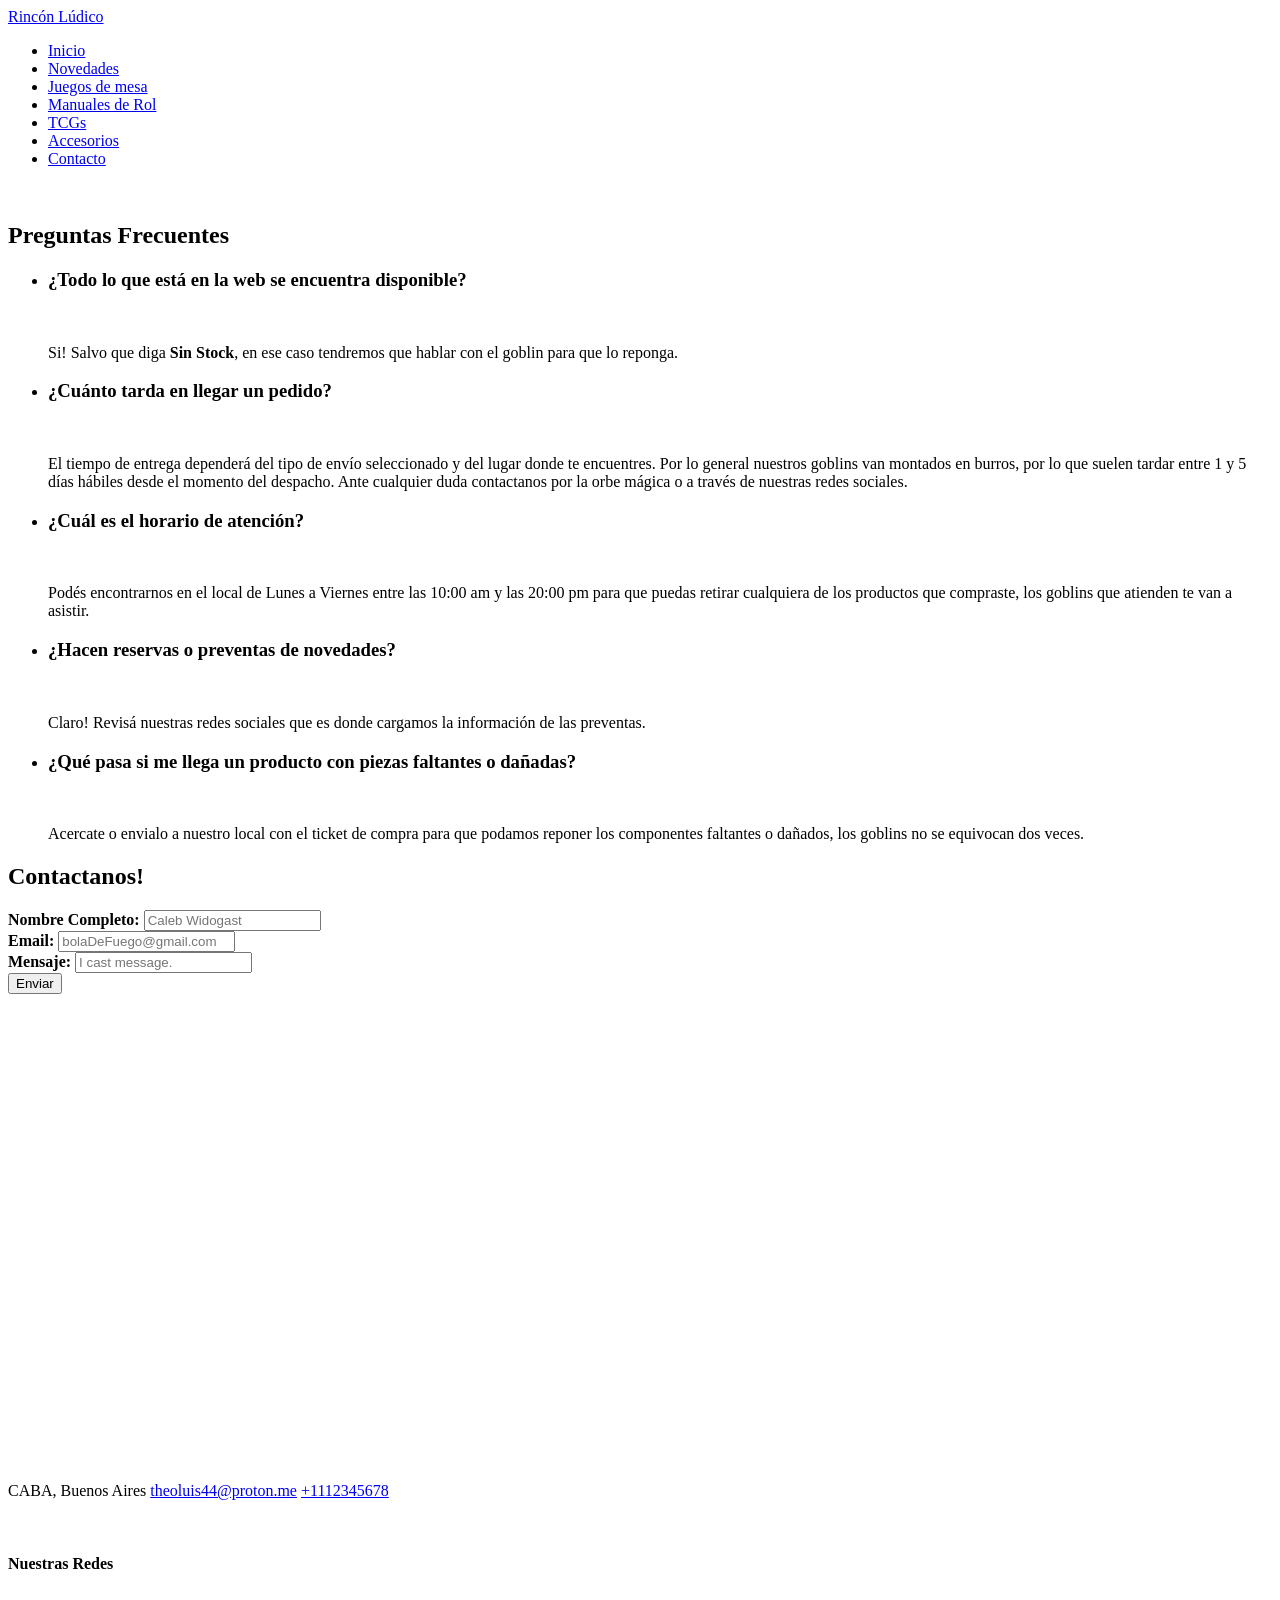
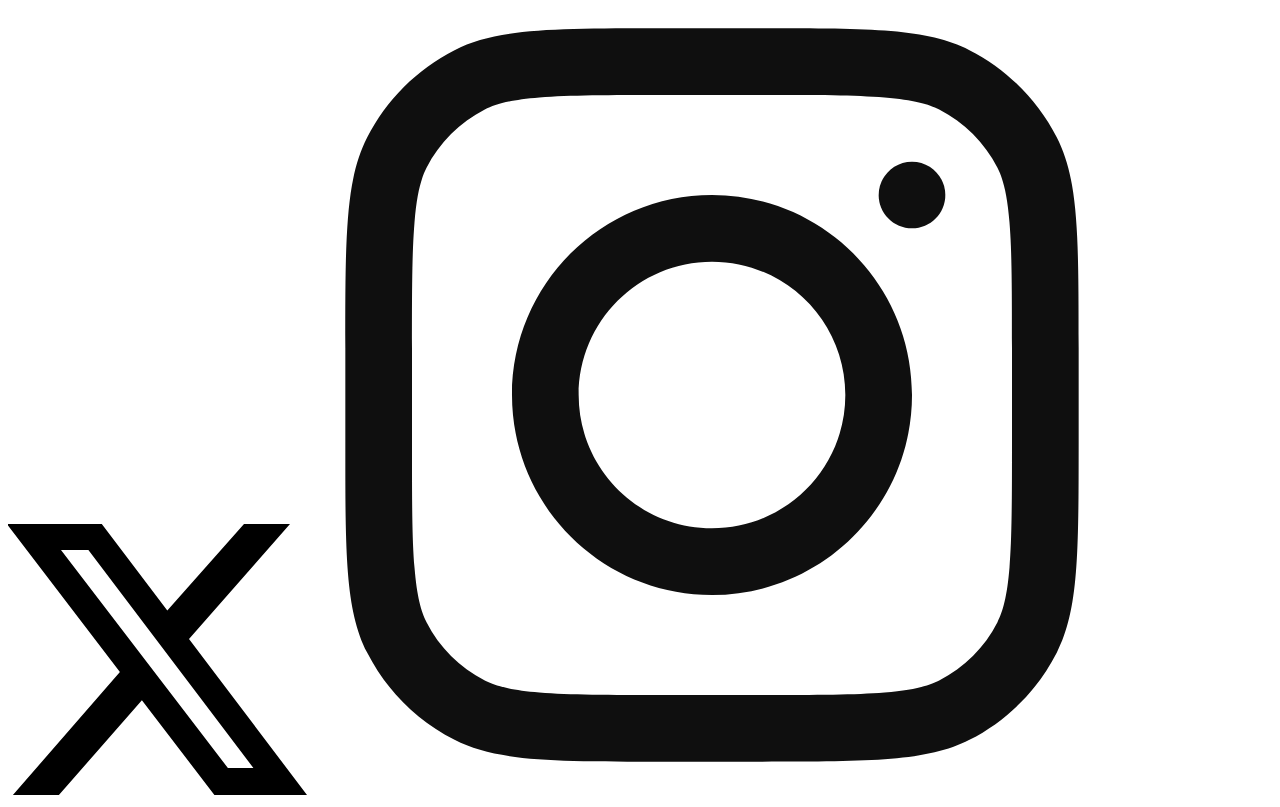
==== contacto.html @ 2ca90719 "Added FAQ section in contacto.html, erased all comments from files, changed the idea of having a log" ====
<!DOCTYPE html>
<html lang="en">
    <head>
        <meta charset="UTF-8">
        <meta name="viewport" content="width=device-width, initial-scale=1.0">
        <link rel="stylesheet" href="css/contacto.css">

        <title>Contactanos!</title>
    </head>

    <body>
        
        <header> 
            <div class="homeButton">
                <a href="index.html" target="_self">Rincón Lúdico</a> 
            </div>
            <nav>
                <ul>
                    <li>
                        <a href="index.html" target="_self">Inicio</a> 
                    </li>
                    <li>
                        <a href="index.html#sectionNovedades" target="_self">Novedades</a>
                    </li>
                    <li>
                        <a href="index.html#sectionJuegos" target="_self">Juegos de mesa</a>
                    </li>
                    <li>
                        <a href="index.html#sectionRol" target="_self">Manuales de Rol</a> 
                    </li>
                    <li>
                        <a href="index.html#sectionTCG" target="_self">TCGs</a>
                    </li>
                    <li>
                        <a href="index.html#sectionAccesorios" target="_self">Accesorios</a>
                    </li>
                    <li>
                        <a href="contacto.html" target="_blank">Contacto</a> 
                    </li>
                </ul>
            </nav>
        </header><br>

        <main>
            <section>
            <h2 class="h2Titulo">Preguntas Frecuentes</h2>
            <ul>
                <li><h3 class="faqTitulo"><b>¿Todo lo que está en la web se encuentra disponible?</b></h3><br>
                    <p>Si! Salvo que diga <b>Sin Stock</b>, en ese caso tendremos que hablar con el goblin para que lo reponga.</p></li>

                <li><h3 class="faqTitulo"><b>¿Cuánto tarda en llegar un pedido?</b></h3><br>
                    <p>El tiempo de entrega dependerá del tipo de envío seleccionado y del lugar donde te encuentres. Por lo general nuestros goblins van montados en burros, por lo que suelen tardar entre 1 y 5 días hábiles desde el momento del despacho. Ante cualquier duda contactanos por la orbe mágica o a través de nuestras redes sociales.<p></li>

                <li><h3 class="faqTitulo"><b>¿Cuál es el horario de atención?</b></h3><br>
                    <p>Podés encontrarnos en el local de Lunes a Viernes entre las 10:00 am y las 20:00 pm para que puedas retirar cualquiera de los productos que compraste, los goblins que atienden te van a asistir.</p></li>

                <li><h3 class="faqTitulo"><b>¿Hacen reservas o preventas de novedades?</b></h3><br>
                    <p>Claro! Revisá nuestras redes sociales que es donde cargamos la información de las preventas.</p></li>

                <li><h3 class="faqTitulo"><b>¿Qué pasa si me llega un producto con piezas faltantes o dañadas?</b></h3><br>
                    <p>Acercate o envialo a nuestro local con el ticket de compra para que podamos reponer los componentes faltantes o dañados, los goblins no se equivocan dos veces.</p></li>
            </ul>
            </section>

            <h2 class="h2Titulo">Contactanos!</h2>
            <section class="formularioContacto">
                <form action="https://formspree.io/f/xpqkjrrl" method="POST" enctype="multipart/form-data">
                    <label><b>Nombre Completo:</b></label>
                    <input type="text" name="nombre" id="nombre" placeholder="Caleb Widogast"><br>
                    
                    <label><b>Email:</b></label>
                    <input type="text" name="email" id="email" placeholder="bolaDeFuego@gmail.com"><br>
                    
                    <label><b>Mensaje:</b></label>
                    <input type="text" name="mensaje" id="mensaje" placeholder="I cast message."><br>

                    <input type="submit" value="Enviar">
                </form>
            </section>
            <div class="mapa">
                <iframe src="https://www.google.com/maps/embed?pb=!1m18!1m12!1m3!1d6443.605631112382!2d-58.38350567340124!3d-34.60466265024534!2m3!1f0!2f0!3f0!3m2!1i1024!2i768!4f13.1!3m3!1m2!1s0x4aa9f0a6da5edb%3A0x11bead4e234e558b!2sObelisco!5e0!3m2!1ses!2sar!4v1777589164064!5m2!1ses!2sar" width="600" height="450" style="border:0;" allowfullscreen="" loading="lazy" referrerpolicy="no-referrer-when-downgrade" class="mapa"></iframe>
            </div>
        </main><br>

        <footer>
            <div class="divContacto"> 
                <p>CABA, Buenos Aires 
                <a href="mailto:theoluis44@proton.me">theoluis44@proton.me</a>
                <a href="tel:+1112345678">+1112345678</a></p>
            </div><br>

            <div class="divRedes">  
                <h4>Nuestras Redes</h4>
                <a href="https://x.com/Skinox44"><img src="images/logos/xLogo.svg" alt="Logo de Twitter" class="iconoRRSS"></a>
                <a href="https://www.instagram.com/skinox44/"><img src="images/logos/instagramLogo.svg" alt="Logo de Instagram" class="iconoRRSS"></a>
            </div>
        </footer>
    </body>
</html>
---- css/contacto.css ----
/**{

}*/
.iconoIg{
    width: 20px;
    size: 20px;
}
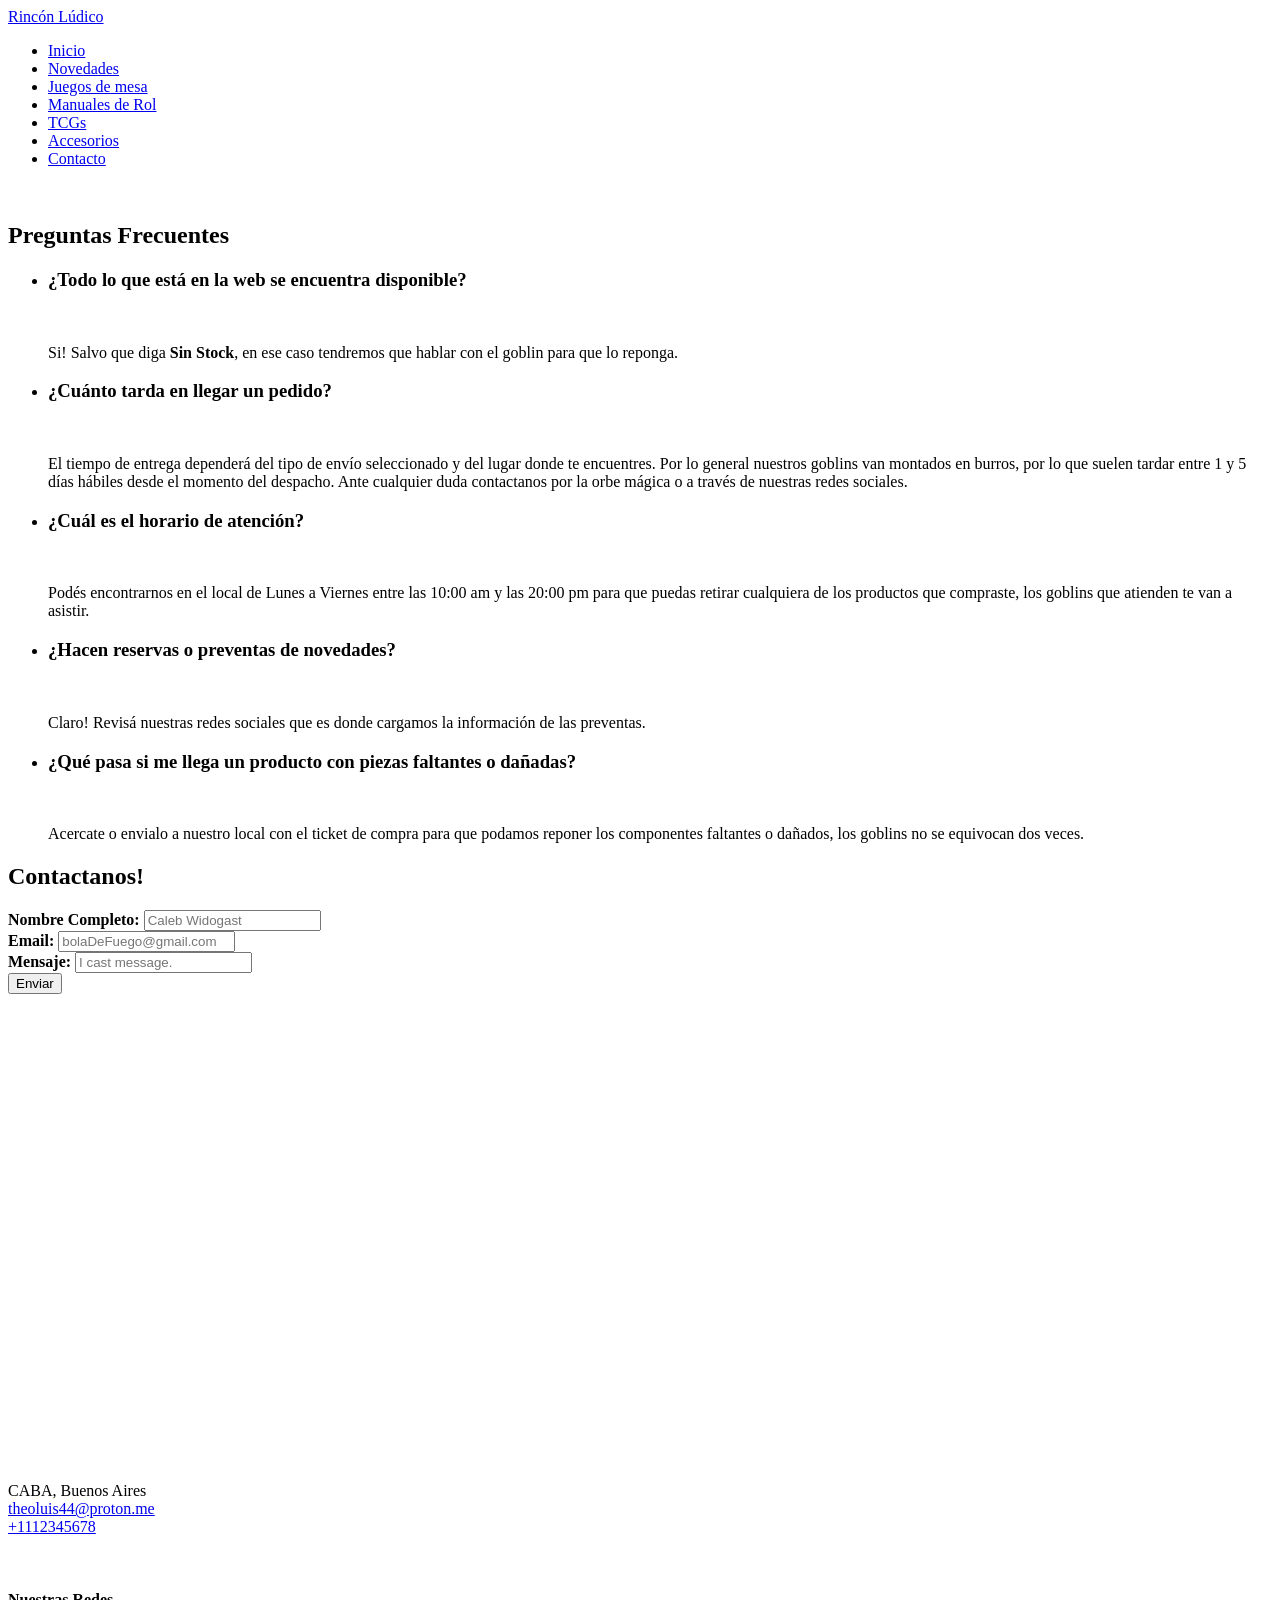
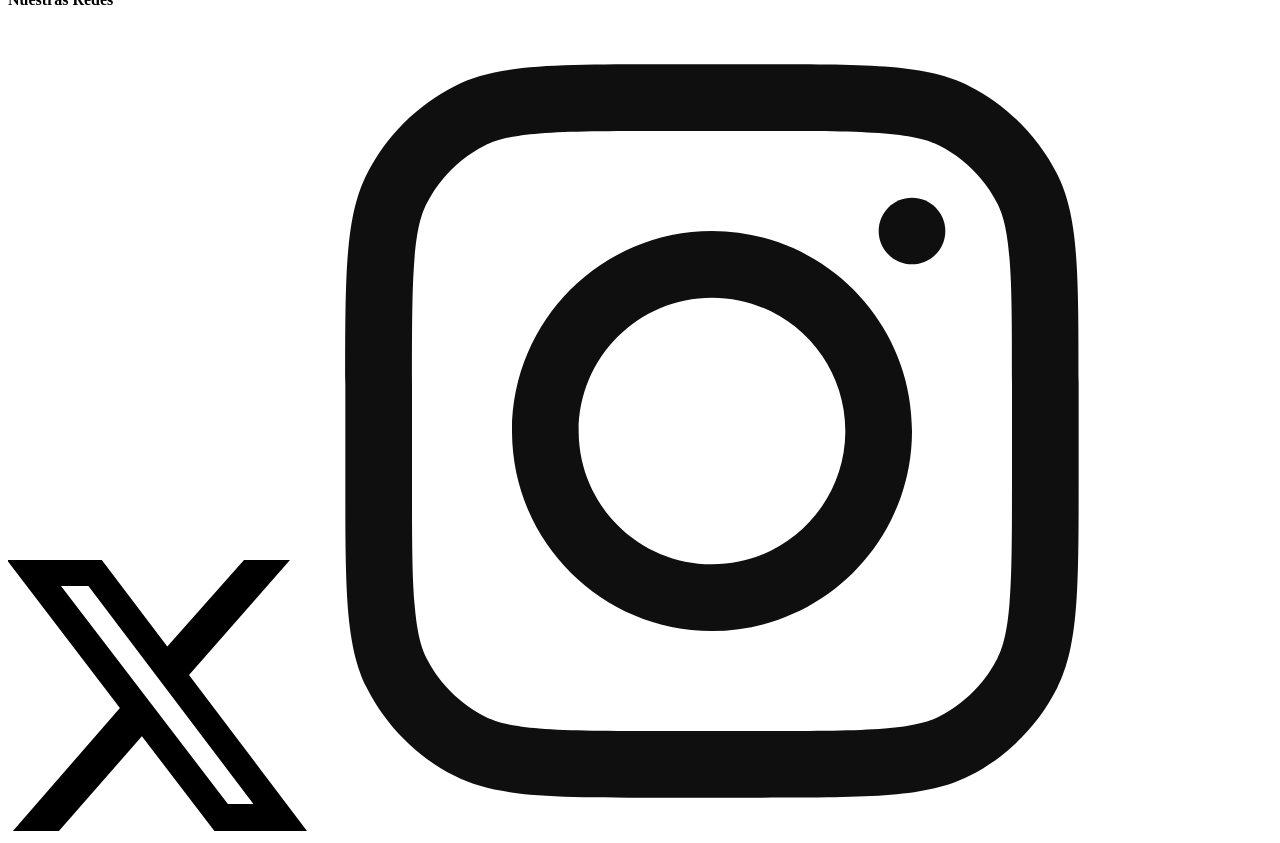
==== commit 0585ce79: "Added links to all products in index" ====
--- a/contacto.html
+++ b/contacto.html
@@ -12,7 +12,7 @@
         
         <header> 
             <div class="homeButton">
-                <a href="index.html" target="_self">Rincón Lúdico</a> 
+                <a href="index.html" target="_self" class="homeButton">Rincón Lúdico</a> 
             </div>
             <nav>
                 <ul>
@@ -62,8 +62,8 @@
             </ul>
             </section>
 
-            <h2 class="h2Titulo">Contactanos!</h2>
             <section class="formularioContacto">
+                <h2 class="h2Titulo">Contactanos!</h2>
                 <form action="https://formspree.io/f/xpqkjrrl" method="POST" enctype="multipart/form-data">
                     <label><b>Nombre Completo:</b></label>
                     <input type="text" name="nombre" id="nombre" placeholder="Caleb Widogast"><br>
@@ -77,15 +77,17 @@
                     <input type="submit" value="Enviar">
                 </form>
             </section>
-            <div class="mapa">
+
+            <div class="divMapa">
                 <iframe src="https://www.google.com/maps/embed?pb=!1m18!1m12!1m3!1d6443.605631112382!2d-58.38350567340124!3d-34.60466265024534!2m3!1f0!2f0!3f0!3m2!1i1024!2i768!4f13.1!3m3!1m2!1s0x4aa9f0a6da5edb%3A0x11bead4e234e558b!2sObelisco!5e0!3m2!1ses!2sar!4v1777589164064!5m2!1ses!2sar" width="600" height="450" style="border:0;" allowfullscreen="" loading="lazy" referrerpolicy="no-referrer-when-downgrade" class="mapa"></iframe>
             </div>
+
         </main><br>
 
         <footer>
             <div class="divContacto"> 
-                <p>CABA, Buenos Aires 
-                <a href="mailto:theoluis44@proton.me">theoluis44@proton.me</a>
+                <p>CABA, Buenos Aires <br>
+                <a href="mailto:theoluis44@proton.me">theoluis44@proton.me</a> <br>
                 <a href="tel:+1112345678">+1112345678</a></p>
             </div><br>
 
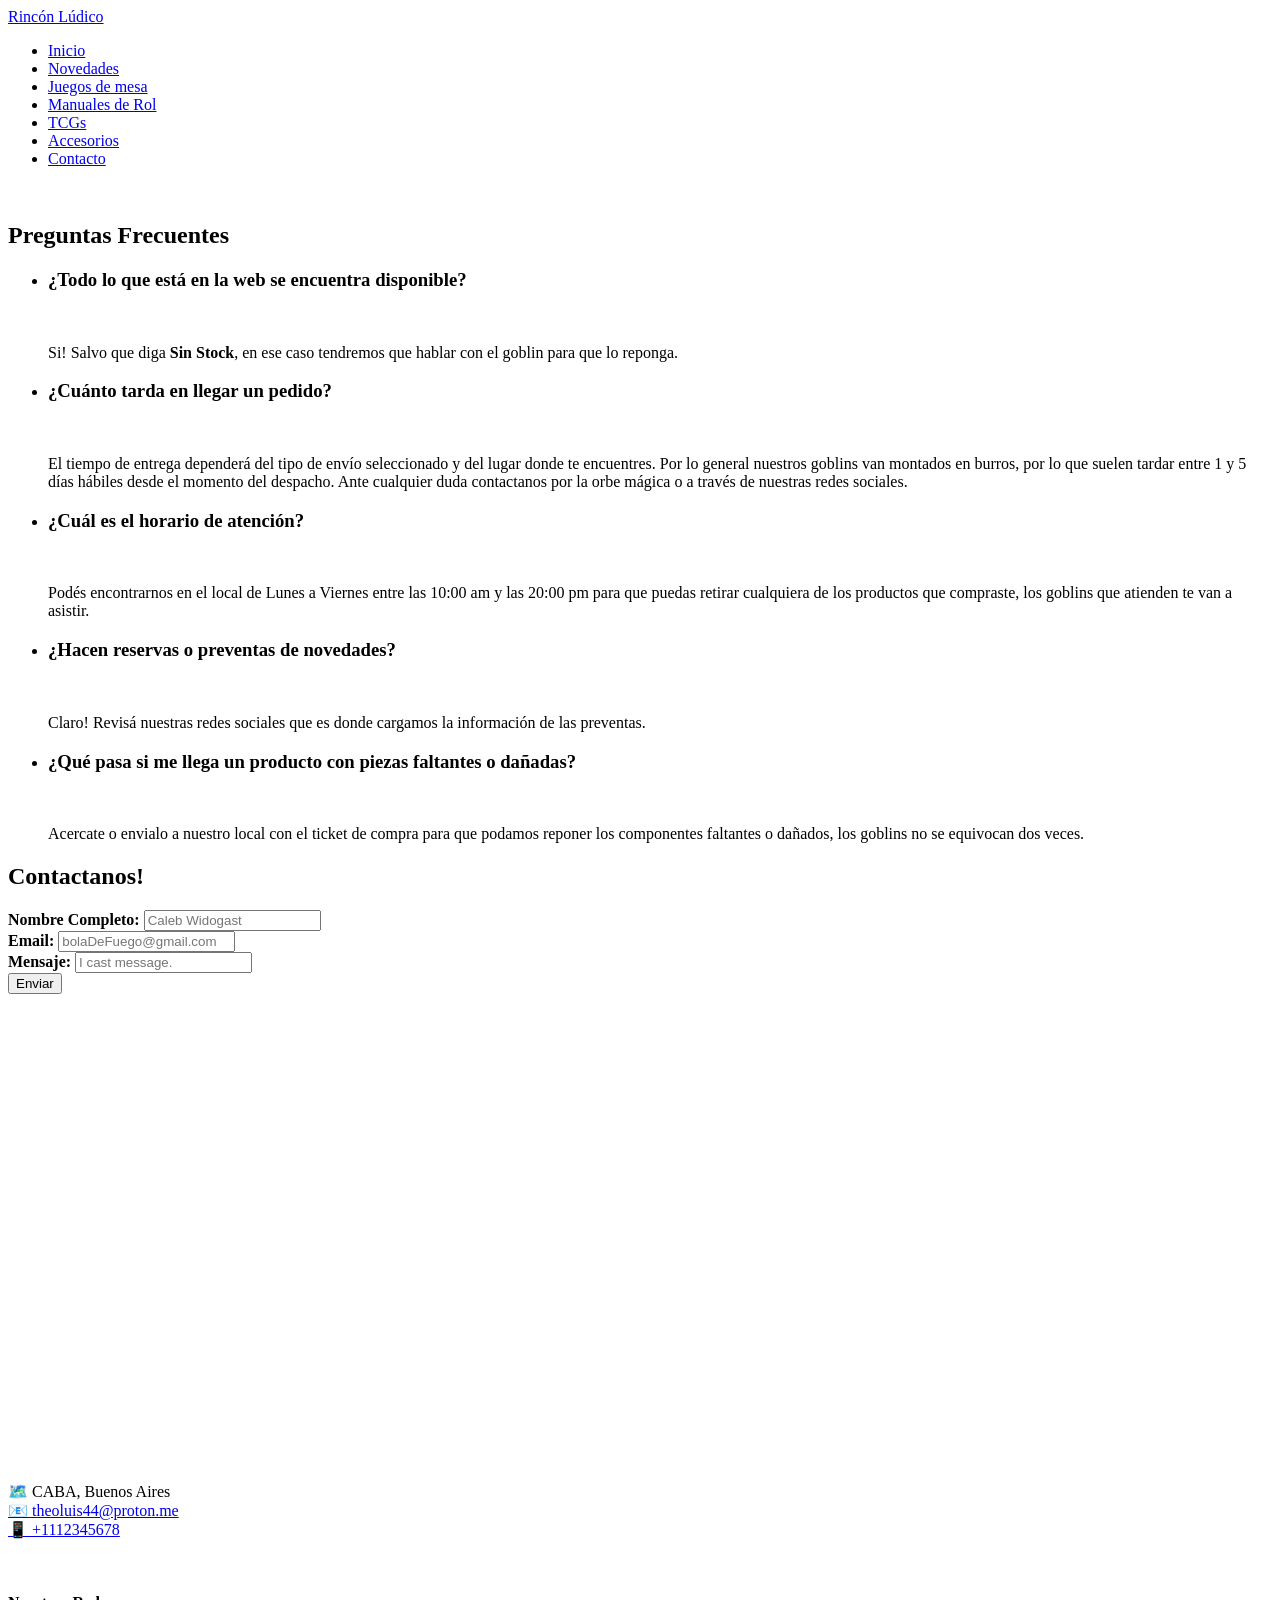
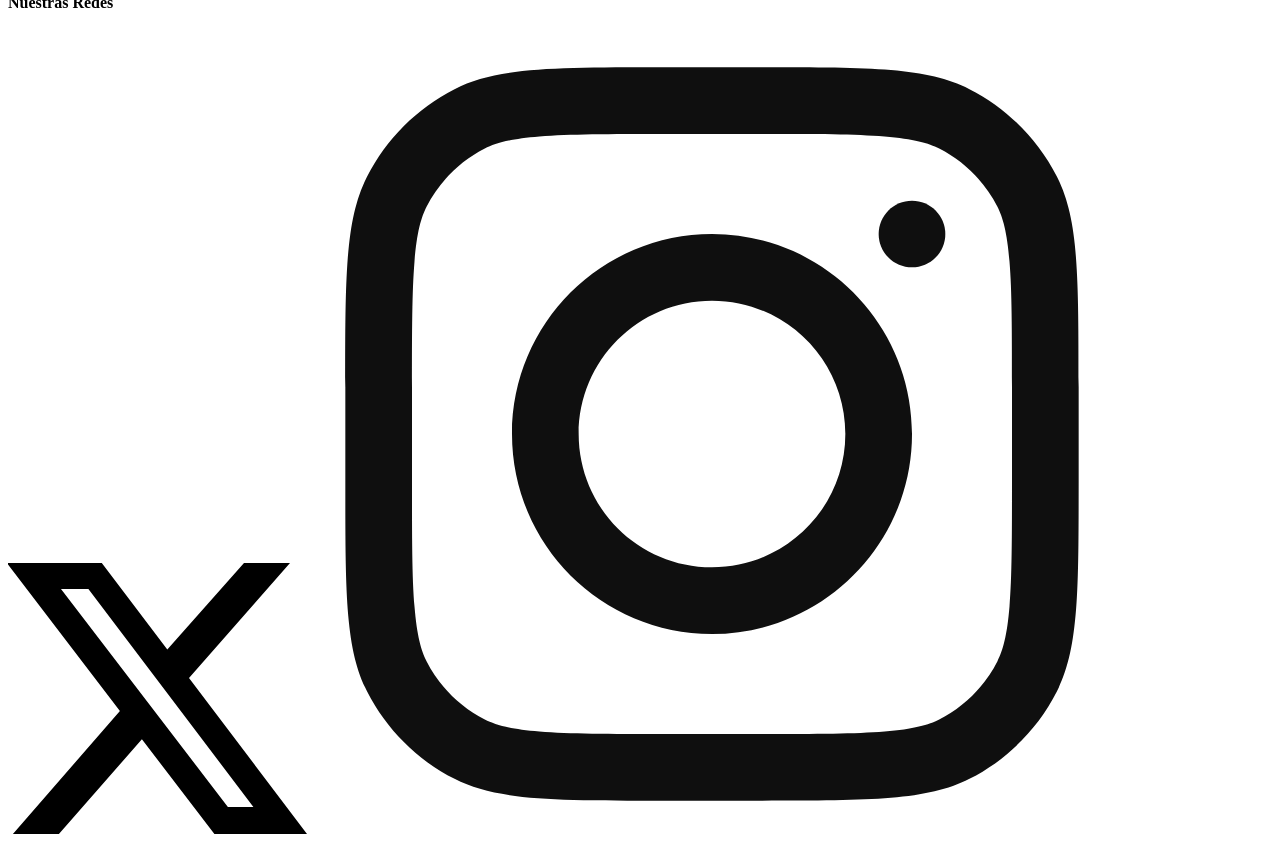
==== commit 0a7b2f33: "added a few emojis to the footer in both html files" ====
--- a/contacto.html
+++ b/contacto.html
@@ -86,9 +86,9 @@
 
         <footer>
             <div class="divContacto"> 
-                <p>CABA, Buenos Aires <br>
-                <a href="mailto:theoluis44@proton.me">theoluis44@proton.me</a> <br>
-                <a href="tel:+1112345678">+1112345678</a></p>
+                <p>🗺️ CABA, Buenos Aires <br>
+                <a href="mailto:theoluis44@proton.me">📧 theoluis44@proton.me</a> <br>
+                <a href="tel:+1112345678">📱 +1112345678</a></p>
             </div><br>
 
             <div class="divRedes">  
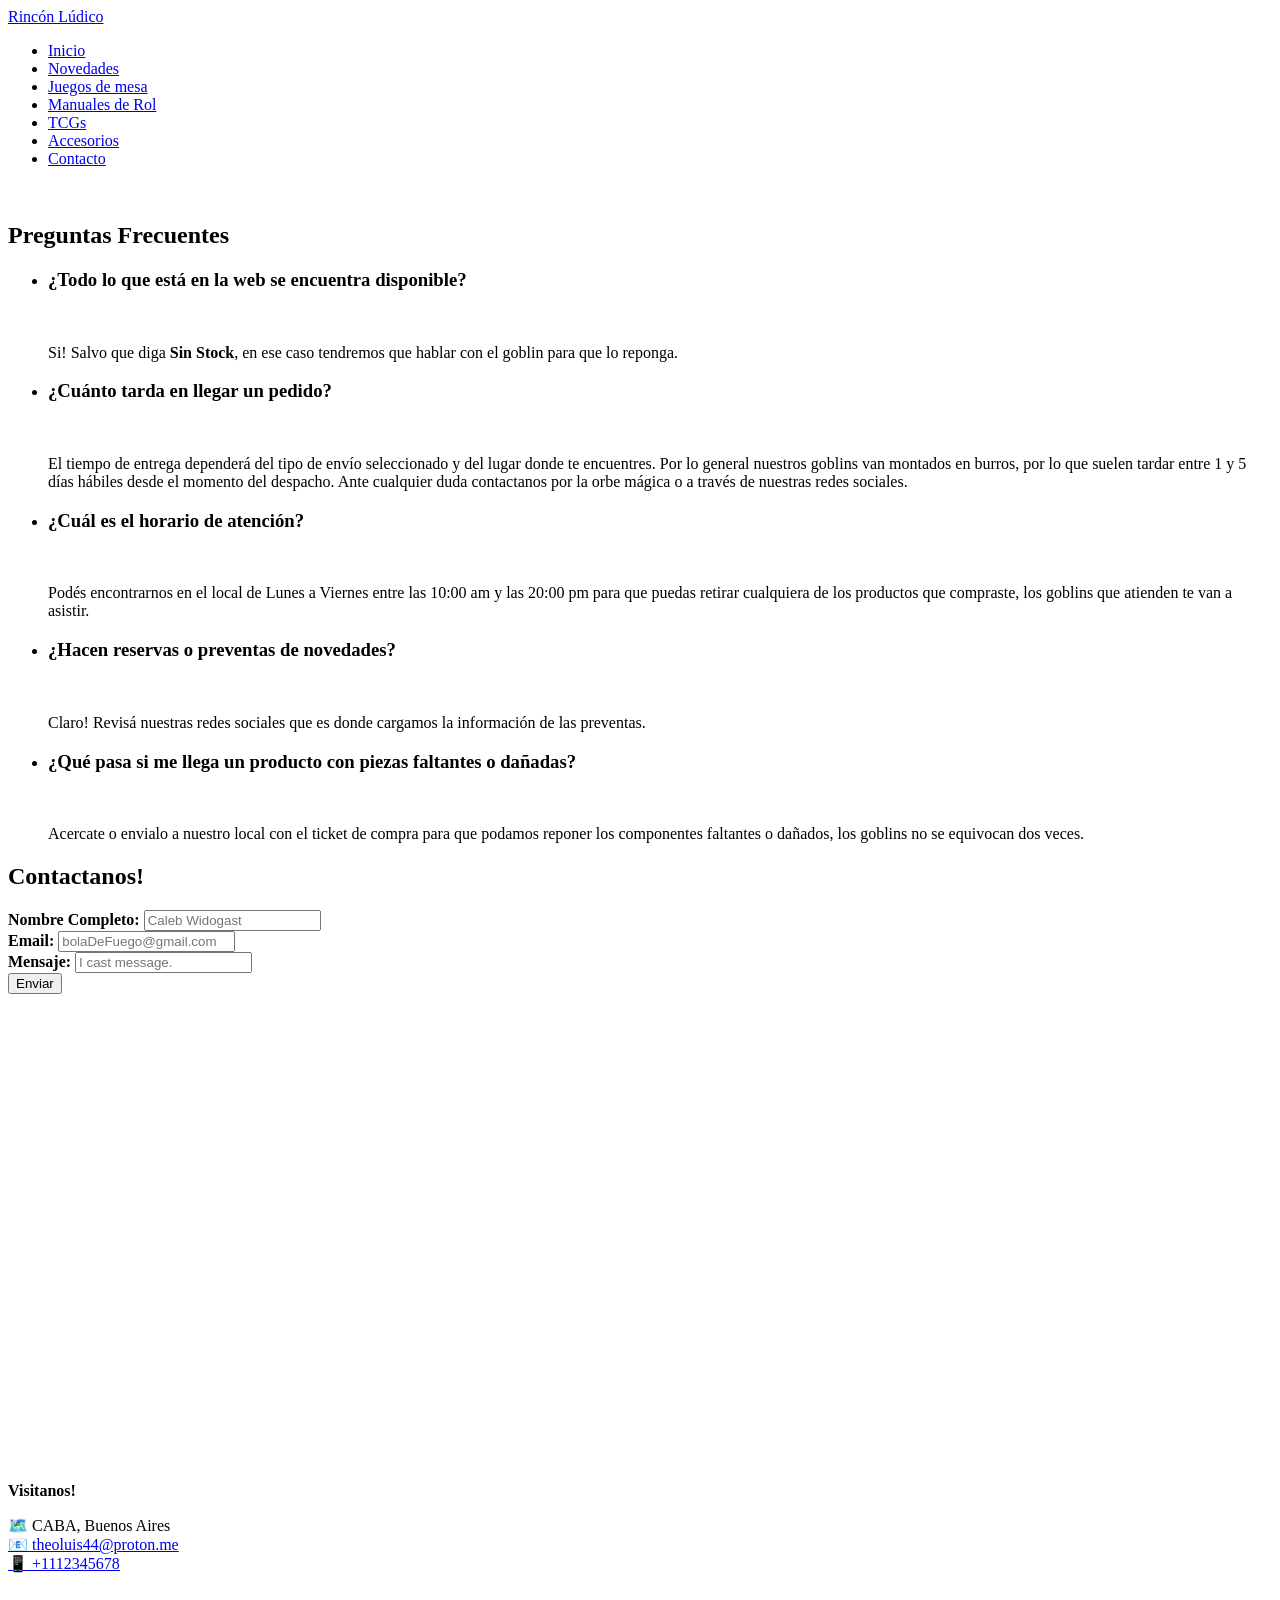
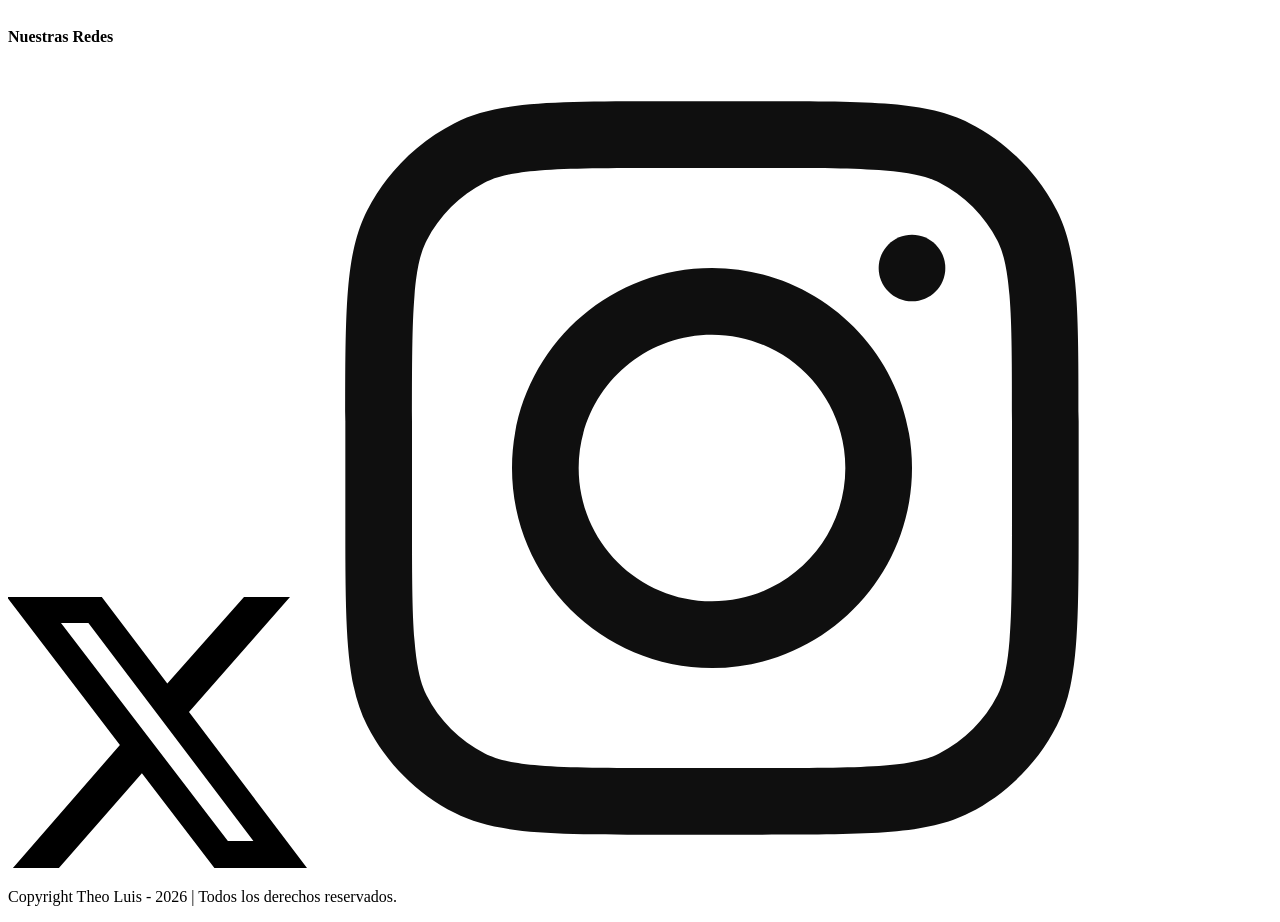
==== commit 9c7b5319: "añadí un par de productos, en accesorios y rol, así como un lugar para los precios de los juegos" ====
--- a/contacto.html
+++ b/contacto.html
@@ -11,7 +11,7 @@
     <body>
         
         <header> 
-            <div class="homeButton">
+            <div>
                 <a href="index.html" target="_self" class="homeButton">Rincón Lúdico</a> 
             </div>
             <nav>
@@ -66,13 +66,13 @@
                 <h2 class="h2Titulo">Contactanos!</h2>
                 <form action="https://formspree.io/f/xpqkjrrl" method="POST" enctype="multipart/form-data">
                     <label><b>Nombre Completo:</b></label>
-                    <input type="text" name="nombre" id="nombre" placeholder="Caleb Widogast"><br>
+                    <input type="text" name="nombre" id="nombre" placeholder="Caleb Widogast" required><br>
                     
                     <label><b>Email:</b></label>
-                    <input type="text" name="email" id="email" placeholder="bolaDeFuego@gmail.com"><br>
+                    <input type="text" name="email" id="email" placeholder="bolaDeFuego@gmail.com" required><br>
                     
                     <label><b>Mensaje:</b></label>
-                    <input type="text" name="mensaje" id="mensaje" placeholder="I cast message."><br>
+                    <input type="text" name="mensaje" id="mensaje" placeholder="I cast message." maxlength="400" required><br>
 
                     <input type="submit" value="Enviar">
                 </form>
@@ -86,6 +86,7 @@
 
         <footer>
             <div class="divContacto"> 
+                <p><b>Visitanos!</b></p>
                 <p>🗺️ CABA, Buenos Aires <br>
                 <a href="mailto:theoluis44@proton.me">📧 theoluis44@proton.me</a> <br>
                 <a href="tel:+1112345678">📱 +1112345678</a></p>
@@ -96,6 +97,8 @@
                 <a href="https://x.com/Skinox44"><img src="images/logos/xLogo.svg" alt="Logo de Twitter" class="iconoRRSS"></a>
                 <a href="https://www.instagram.com/skinox44/"><img src="images/logos/instagramLogo.svg" alt="Logo de Instagram" class="iconoRRSS"></a>
             </div>
+
+            <div class="divDerechos"><p>Copyright Theo Luis - 2026 | Todos los derechos reservados.</p></div>
         </footer>
     </body>
 </html>
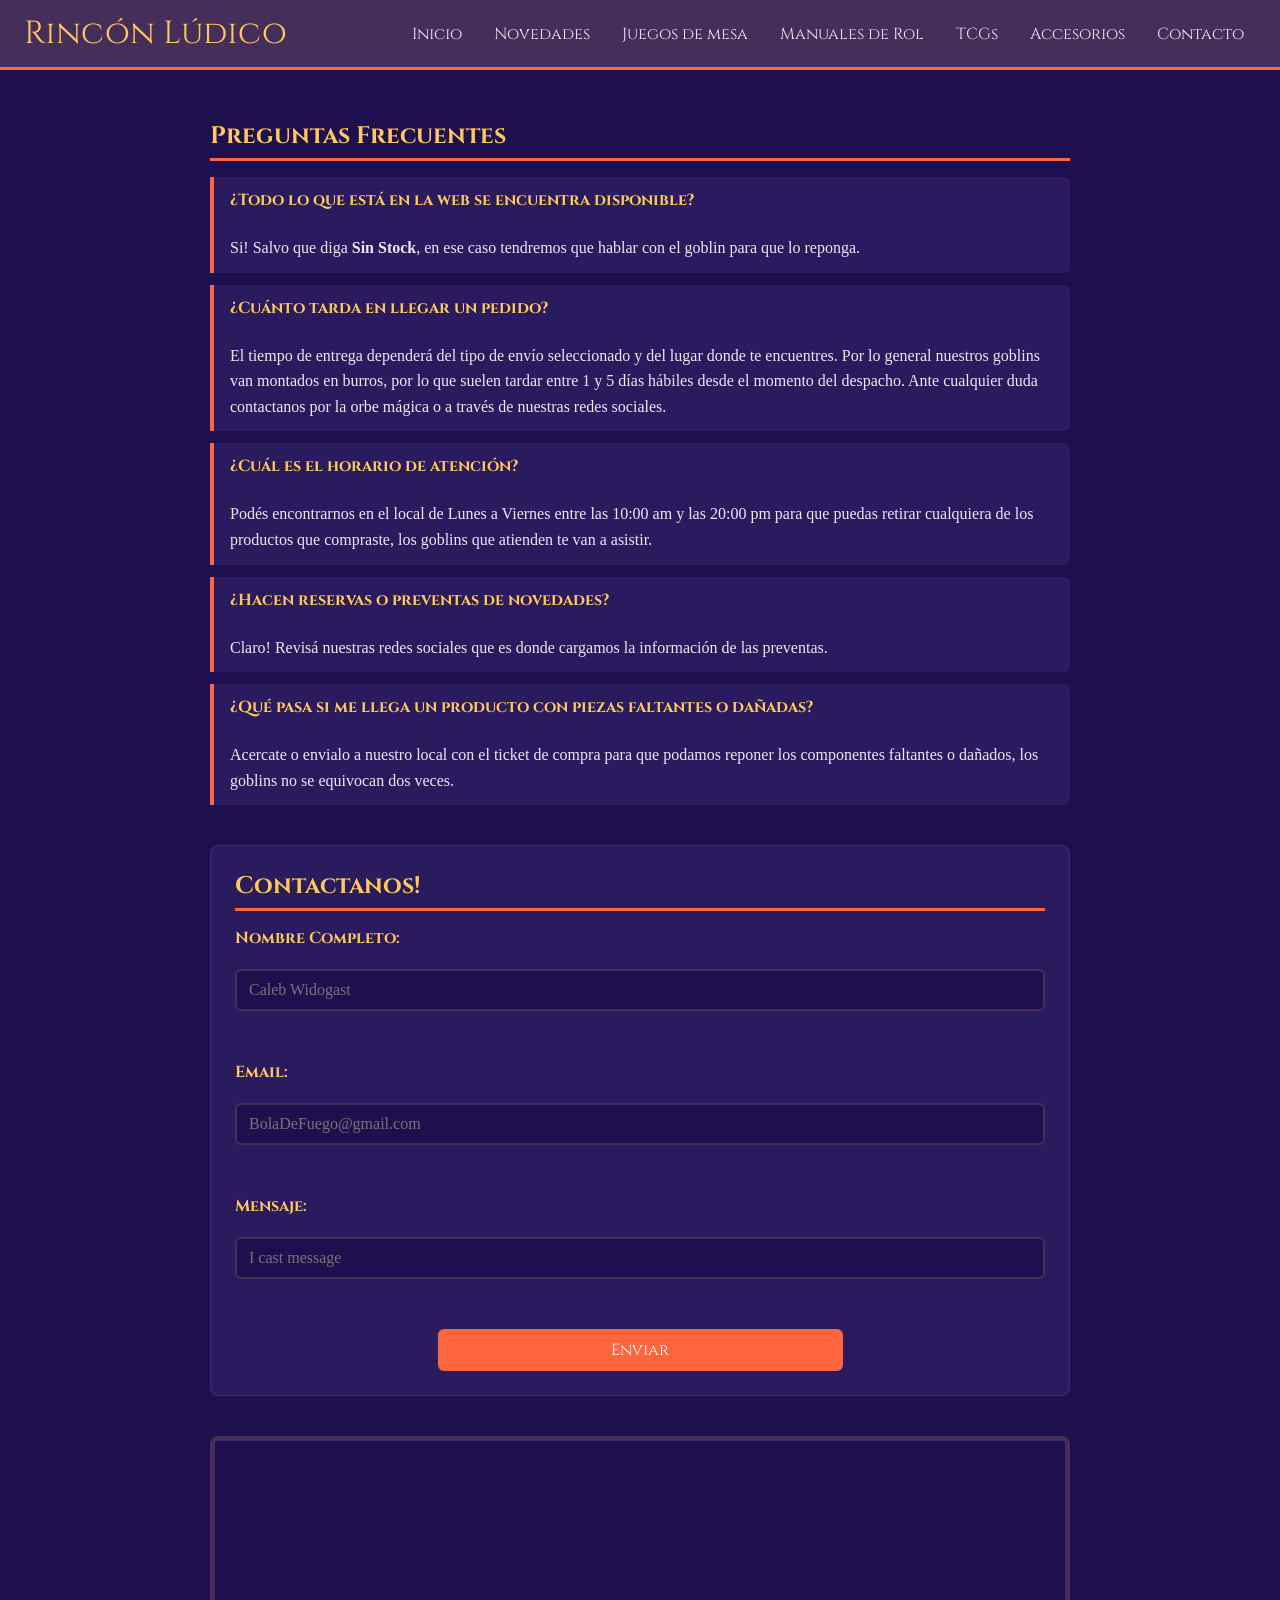
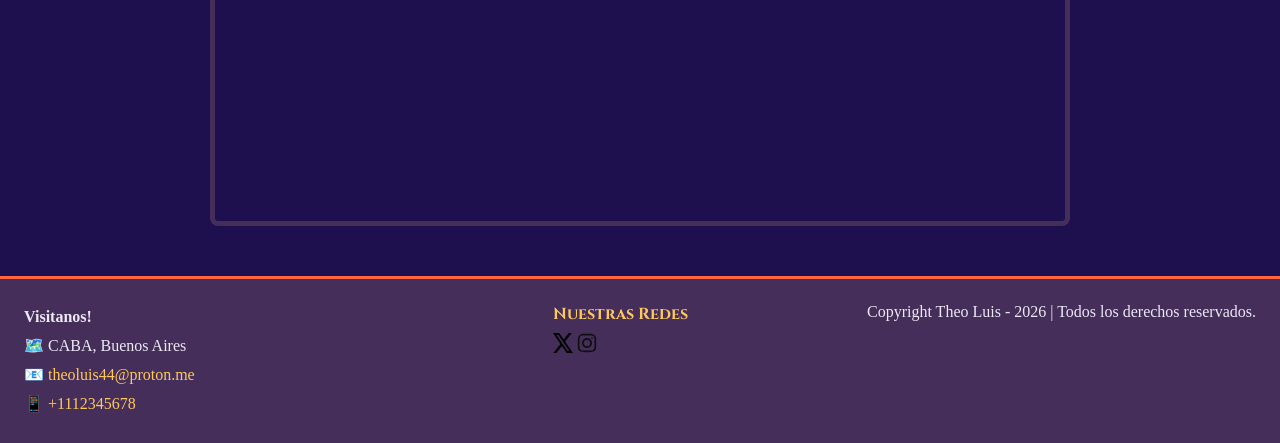
==== commit 0837c925: "añado todos los estilos, junto con cambios menores en los html" ====
--- a/contacto.html
+++ b/contacto.html
@@ -6,36 +6,37 @@
         <link rel="stylesheet" href="css/contacto.css">
 
         <title>Contactanos!</title>
+        <link rel="icon" type="image/x-icon" href="images/logos/d20.png">
     </head>
 
     <body>
         
         <header> 
             <div>
-                <a href="index.html" target="_self" class="homeButton">Rincón Lúdico</a> 
+                <a href="index.html" target="_self" class="homeBoton">Rincón Lúdico</a> 
             </div>
-            <nav>
+            <nav >
                 <ul>
                     <li>
-                        <a href="index.html" target="_self">Inicio</a> 
+                        <a href="index.html" target="_self" class="botonNav">Inicio</a> 
                     </li>
                     <li>
-                        <a href="index.html#sectionNovedades" target="_self">Novedades</a>
+                        <a href="index.html#sectionNovedades" target="_self" class="botonNav">Novedades</a>
                     </li>
                     <li>
-                        <a href="index.html#sectionJuegos" target="_self">Juegos de mesa</a>
+                        <a href="index.html#sectionJuegos" target="_self" class="botonNav">Juegos de mesa</a>
                     </li>
                     <li>
-                        <a href="index.html#sectionRol" target="_self">Manuales de Rol</a> 
+                        <a href="index.html#sectionRol" target="_self" class="botonNav">Manuales de Rol</a> 
                     </li>
                     <li>
-                        <a href="index.html#sectionTCG" target="_self">TCGs</a>
+                        <a href="index.html#sectionTCG" target="_self" class="botonNav">TCGs</a>
                     </li>
                     <li>
-                        <a href="index.html#sectionAccesorios" target="_self">Accesorios</a>
+                        <a href="index.html#sectionAccesorios" target="_self" class="botonNav">Accesorios</a>
                     </li>
                     <li>
-                        <a href="contacto.html" target="_blank">Contacto</a> 
+                        <a href="contacto.html" target="_blank" class="botonNav">Contacto</a> 
                     </li>
                 </ul>
             </nav>
@@ -44,37 +45,37 @@
         <main>
             <section>
             <h2 class="h2Titulo">Preguntas Frecuentes</h2>
-            <ul>
-                <li><h3 class="faqTitulo"><b>¿Todo lo que está en la web se encuentra disponible?</b></h3><br>
-                    <p>Si! Salvo que diga <b>Sin Stock</b>, en ese caso tendremos que hablar con el goblin para que lo reponga.</p></li>
+            <ul class="faq">
+                <li class="liFaq"><h3 class="faqTitulo"><b>¿Todo lo que está en la web se encuentra disponible?</b></h3><br>
+                    <p class="faqRespuesta">Si! Salvo que diga <b>Sin Stock</b>, en ese caso tendremos que hablar con el goblin para que lo reponga.</p></li>
 
-                <li><h3 class="faqTitulo"><b>¿Cuánto tarda en llegar un pedido?</b></h3><br>
-                    <p>El tiempo de entrega dependerá del tipo de envío seleccionado y del lugar donde te encuentres. Por lo general nuestros goblins van montados en burros, por lo que suelen tardar entre 1 y 5 días hábiles desde el momento del despacho. Ante cualquier duda contactanos por la orbe mágica o a través de nuestras redes sociales.<p></li>
+                <li class="liFaq"><h3 class="faqTitulo"><b>¿Cuánto tarda en llegar un pedido?</b></h3><br>
+                    <p class="faqRespuesta">El tiempo de entrega dependerá del tipo de envío seleccionado y del lugar donde te encuentres. Por lo general nuestros goblins van montados en burros, por lo que suelen tardar entre 1 y 5 días hábiles desde el momento del despacho. Ante cualquier duda contactanos por la orbe mágica o a través de nuestras redes sociales.<p></li>
 
-                <li><h3 class="faqTitulo"><b>¿Cuál es el horario de atención?</b></h3><br>
-                    <p>Podés encontrarnos en el local de Lunes a Viernes entre las 10:00 am y las 20:00 pm para que puedas retirar cualquiera de los productos que compraste, los goblins que atienden te van a asistir.</p></li>
+                <li class="liFaq"><h3 class="faqTitulo"><b>¿Cuál es el horario de atención?</b></h3><br>
+                    <p class="faqRespuesta">Podés encontrarnos en el local de Lunes a Viernes entre las 10:00 am y las 20:00 pm para que puedas retirar cualquiera de los productos que compraste, los goblins que atienden te van a asistir.</p></li>
 
-                <li><h3 class="faqTitulo"><b>¿Hacen reservas o preventas de novedades?</b></h3><br>
-                    <p>Claro! Revisá nuestras redes sociales que es donde cargamos la información de las preventas.</p></li>
+                <li class="liFaq"><h3 class="faqTitulo"><b>¿Hacen reservas o preventas de novedades?</b></h3><br>
+                    <p class="faqRespuesta">Claro! Revisá nuestras redes sociales que es donde cargamos la información de las preventas.</p></li>
 
-                <li><h3 class="faqTitulo"><b>¿Qué pasa si me llega un producto con piezas faltantes o dañadas?</b></h3><br>
-                    <p>Acercate o envialo a nuestro local con el ticket de compra para que podamos reponer los componentes faltantes o dañados, los goblins no se equivocan dos veces.</p></li>
+                <li class="liFaq"><h3 class="faqTitulo"><b>¿Qué pasa si me llega un producto con piezas faltantes o dañadas?</b></h3><br>
+                    <p class="faqRespuesta">Acercate o envialo a nuestro local con el ticket de compra para que podamos reponer los componentes faltantes o dañados, los goblins no se equivocan dos veces.</p></li>
             </ul>
             </section>
 
             <section class="formularioContacto">
                 <h2 class="h2Titulo">Contactanos!</h2>
-                <form action="https://formspree.io/f/xpqkjrrl" method="POST" enctype="multipart/form-data">
+                <form action="https://formspree.io/f/xpqkjrrl" method="POST" enctype="multipart/form-data" class="">
                     <label><b>Nombre Completo:</b></label>
-                    <input type="text" name="nombre" id="nombre" placeholder="Caleb Widogast" required><br>
+                    <input type="text" name="nombre" id="nombre" placeholder="Caleb Widogast" required class=""><br>
                     
                     <label><b>Email:</b></label>
-                    <input type="text" name="email" id="email" placeholder="bolaDeFuego@gmail.com" required><br>
+                    <input type="email" name="email" id="email" placeholder="BolaDeFuego@gmail.com" required class=""><br>
                     
                     <label><b>Mensaje:</b></label>
-                    <input type="text" name="mensaje" id="mensaje" placeholder="I cast message." maxlength="400" required><br>
+                    <input type="textarea" name="mensaje" id="mensaje" placeholder="I cast message" maxlength="400" required><br>
 
-                    <input type="submit" value="Enviar">
+                    <input type="submit" value="Enviar" class="botonEnviar">
                 </form>
             </section>
 
--- a/css/contacto.css
+++ b/css/contacto.css
@@ -1,7 +1,216 @@
-/**{
-
-}*/
-.iconoIg{
+@import url('https://fonts.googleapis.com/css2?family=Cinzel:wght@700&family=IM+Fell+English:ital@0;1&display=swap');
+
+*{
+    padding: 0px;
+    margin: 0px;
+}
+
+body{
+    background-color: #1E104E;
+    color: #EDE8F5;
+    font-family: 'IM Fell English', Georgia, serif;
+}
+
+/* ---- HEADER ---- */
+
+header{
+    background-color: #452E5A;
+    display: flex;
+    align-items: center;
+    justify-content: space-between;
+    padding: 12px 24px;
+    border-bottom: 3px solid #FF653F;
+    position: sticky;
+    top: 0;
+    z-index:0;
+}
+
+.homeBoton{
+    font-family: 'Cinzel', serif;
+    font-size: 2rem;
+    color: #FFC85C;
+    text-decoration: none;
+}
+
+.homeBoton:hover{
+    color: #FF653F;
+}
+
+/* ---- NAV ---- */
+
+nav ul{
+    list-style-type: none;
+    display: flex;
+    gap: 8px;
+}
+
+.botonNav{
+    font-family: 'Cinzel', serif;
+    color: #EDE8F5;
+    text-decoration: none;
+    padding: 6px 12px;
+    border-radius: 6px;
+}
+
+.botonNav:hover{
+    background-color: #FF653F;
+    color: white;
+}
+
+/* ---- MAIN ---- */
+
+main{
+    padding: 32px 24px;
+    display: flex;
+    flex-direction: column;
+    gap: 40px;
+    max-width: 860px;
+    margin: 0 auto;
+}
+
+/* ---- FAQ ---- */
+
+.h2Titulo{
+    font-family: 'Cinzel', serif;
+    color: #FFC85C;
+    padding-bottom: 6px;
+    border-bottom: 3px solid #FF653F;
+    margin-bottom: 16px;
+}
+
+.faq{
+    list-style-type: none;
+    display: flex;
+    flex-direction: column;
+    gap: 12px;
+}
+
+.liFaq{
+    background-color: #2a1a5e;
+    border-left: 4px solid #FF653F;
+    border-radius: 0 6px 6px 0;
+    padding: 12px 16px;
+}
+
+.faqTitulo{
+    font-family: 'Cinzel', serif;
+    font-size: 1rem;
+    color: #FFC85C;
+    margin-bottom: 6px;
+}
+
+.faqRespuesta{
+    color: #EDE8F5;
+    line-height: 1.6;
+}
+
+/* ---- FORMULARIO ---- */
+
+.formularioContacto{
+    background-color: #2a1a5e;
+    border: 1px solid #452E5A;
+    border-radius: 8px;
+    padding: 24px;
+}
+
+.formularioContacto form{
+    display: flex;
+    flex-direction: column;
+    gap: 16px;
+}
+
+.formularioContacto label{
+    font-family: 'Cinzel', serif;
+    color: #FFC85C;
+    display: block;
+    margin-bottom: 4px;
+}
+
+#nombre, #email, #mensaje{
+    width: 100%;
+    padding: 10px 12px;
+    background-color: #1E104E;
+    border: 2px solid #452E5A;
+    border-radius: 6px;
+    color: #EDE8F5;
+    font-family: 'IM Fell English', Georgia, serif;
+    font-size: 1rem;
+    box-sizing: border-box;
+}
+
+.botonEnviar{
+    font-family: 'Cinzel', serif;
+    background-color: #FF653F;
+    color: white;
+    border: none;
+    padding: 10px 28px;
+    border-radius: 6px;
+    cursor: pointer;
+    font-size: 1rem;
+    align-self: center;
+    width: 50%;
+}
+
+.botonEnviar:hover{
+    background-color: #FFC85C;
+    color: #1E104E;
+}
+
+/* ---- MAPA ---- */
+
+.divMapa{
+    border-radius: 8px;
+    overflow: hidden;
+    border: 5px solid #452E5A;
+
+}
+
+.mapa{
+    width: 100%;
+    height: 380px;
+    border: 0;
+    display: block;
+}
+
+/* ---- FOOTER ---- */
+
+footer{
+    background-color: #452E5A;
+    border-top: 3px solid #FF653F;
+    padding: 24px;
+    display: flex;
+    flex-wrap: wrap;
+    gap: 24px;
+    justify-content: space-between;
+    align-items: flex-start;
+}
+
+.divContacto p{
+    color: #EDE8F5;
+    line-height: 1.8;
+}
+
+.divContacto a{
+    color: #FFC85C;
+    text-decoration: none;
+}
+
+.divContacto a:hover{
+    color: #FF653F;
+}
+
+.divRedes h4{
+    font-family: 'Cinzel', serif;
+    color: #FFC85C;
+    margin-bottom: 8px;
+}
+
+.divDerechos p{
+    color: #EDE8F5;
+    font-size: 1rem;
+}
+
+.iconoRRSS{
     width: 20px;
-    size: 20px;
+    height: 20px;
 }
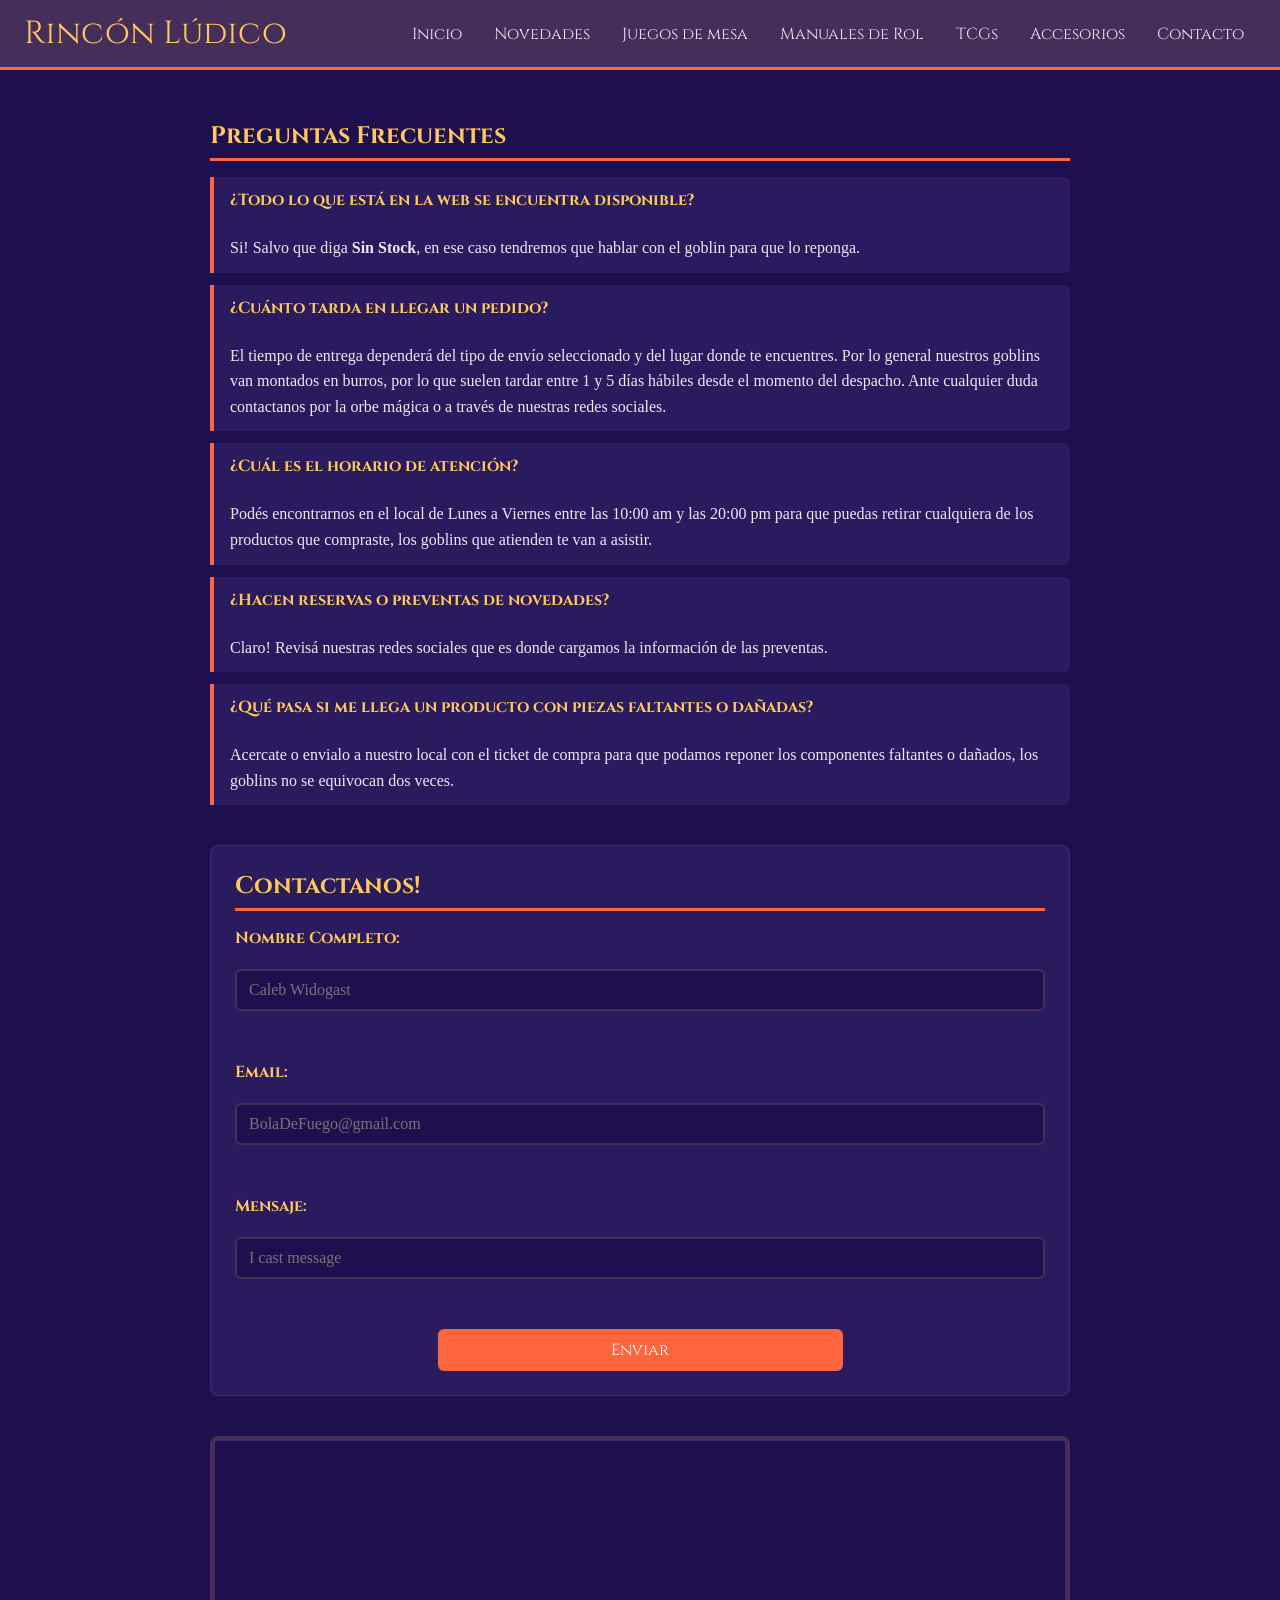
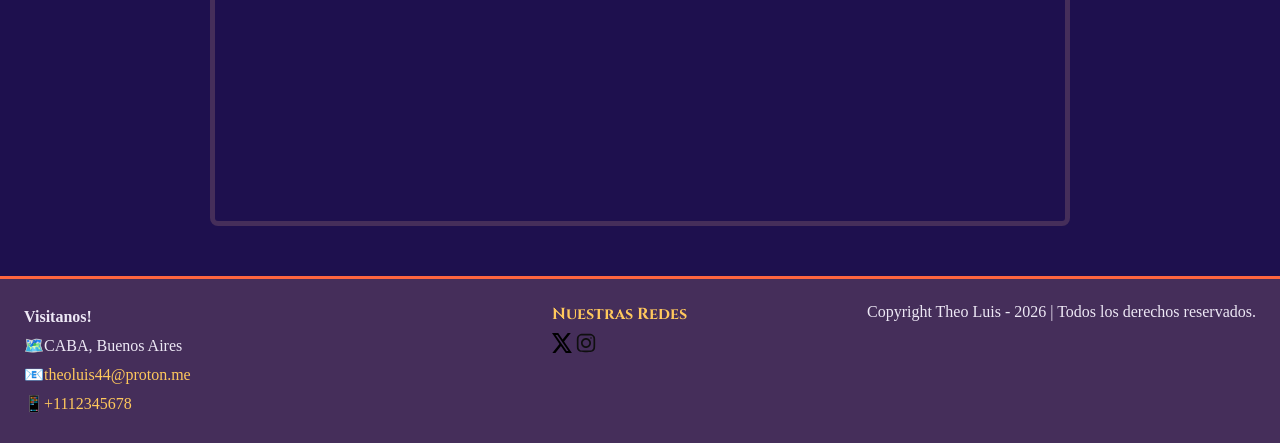
==== commit b4f896fe: "minor changes to footer" ====
--- a/contacto.html
+++ b/contacto.html
@@ -88,9 +88,9 @@
         <footer>
             <div class="divContacto"> 
                 <p><b>Visitanos!</b></p>
-                <p>🗺️ CABA, Buenos Aires <br>
-                <a href="mailto:theoluis44@proton.me">📧 theoluis44@proton.me</a> <br>
-                <a href="tel:+1112345678">📱 +1112345678</a></p>
+                <p>🗺️CABA, Buenos Aires <br>
+                <a href="mailto:theoluis44@proton.me">📧theoluis44@proton.me</a> <br>
+                <a href="tel:+1112345678">📱+1112345678</a></p>
             </div><br>
 
             <div class="divRedes">  
--- a/css/contacto.css
+++ b/css/contacto.css
@@ -213,4 +213,81 @@
 .iconoRRSS{
     width: 20px;
     height: 20px;
-}+}
+
+/* media queries*/
+
+@media (max-width: 768px) {
+    header {
+        flex-direction: column;
+        gap: 12px;
+        padding: 12px;
+    }
+ 
+    nav ul {
+        flex-wrap: wrap;
+        justify-content: center;
+        gap: 4px;
+    }
+ 
+    .botonNav {
+        font-size: 0.75rem;
+        padding: 4px 8px;
+    }
+ 
+    main {
+        padding: 20px 16px;
+        gap: 24px;
+    }
+ 
+    .formularioContacto {
+        padding: 16px;
+    }
+ 
+    .botonEnviar {
+        width: 100%;
+        text-align: center;
+    }
+ 
+    .mapa {
+        height: 260px;
+    }
+ 
+    footer {
+        flex-direction: column;
+        align-items: flex-start;
+    }
+}
+ 
+/* ---- MEDIA QUERIES ---- */
+ 
+/* Tablets */
+@media (max-width: 900px) {
+ 
+    main {
+        padding: 20px 16px;
+        gap: 24px;
+    }
+ 
+    .formularioContacto {
+        padding: 16px;
+    }
+ 
+    .mapa {
+        height: 260px;
+    }
+ 
+}
+ 
+/* Celulares */
+@media (max-width: 480px) {
+ 
+    #nombre, #email, #mensaje {
+        font-size: 14px;
+    }
+ 
+    .botonEnviar {
+        width: 100%;
+    }
+ 
+}
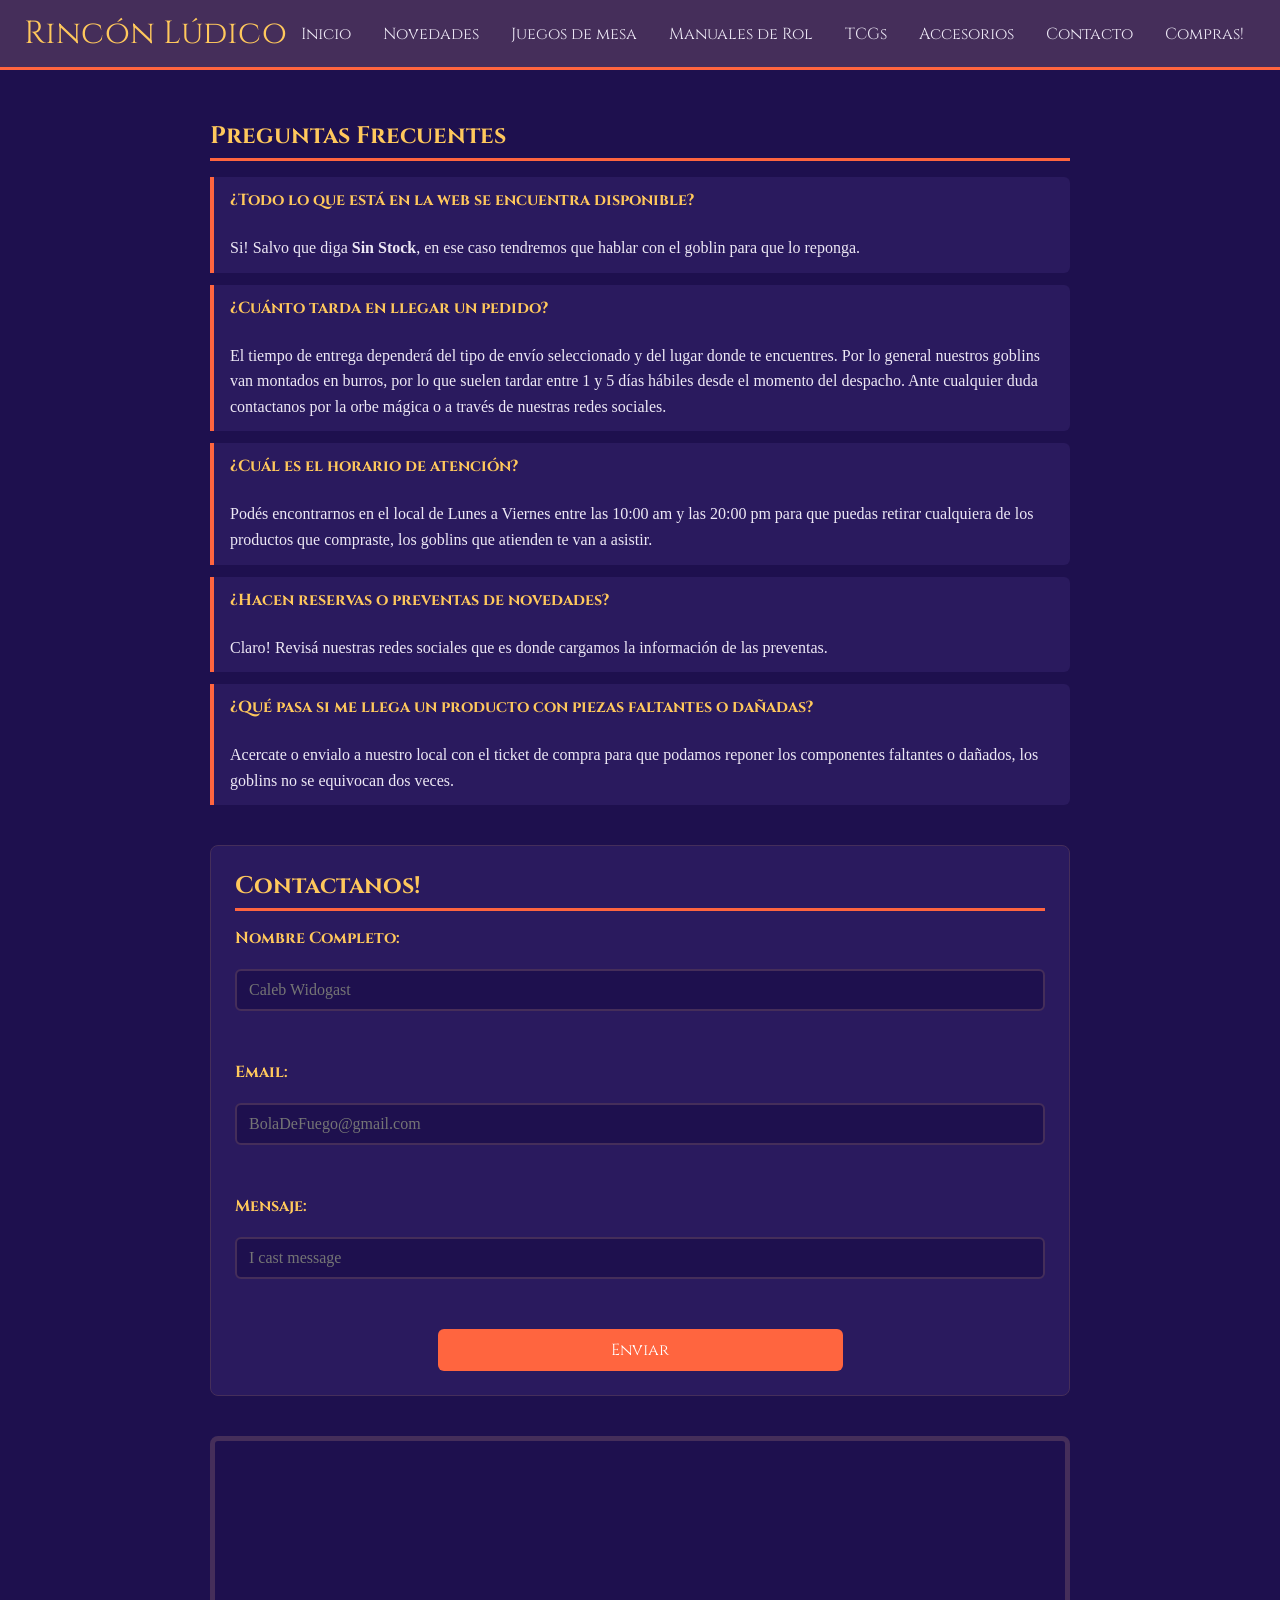
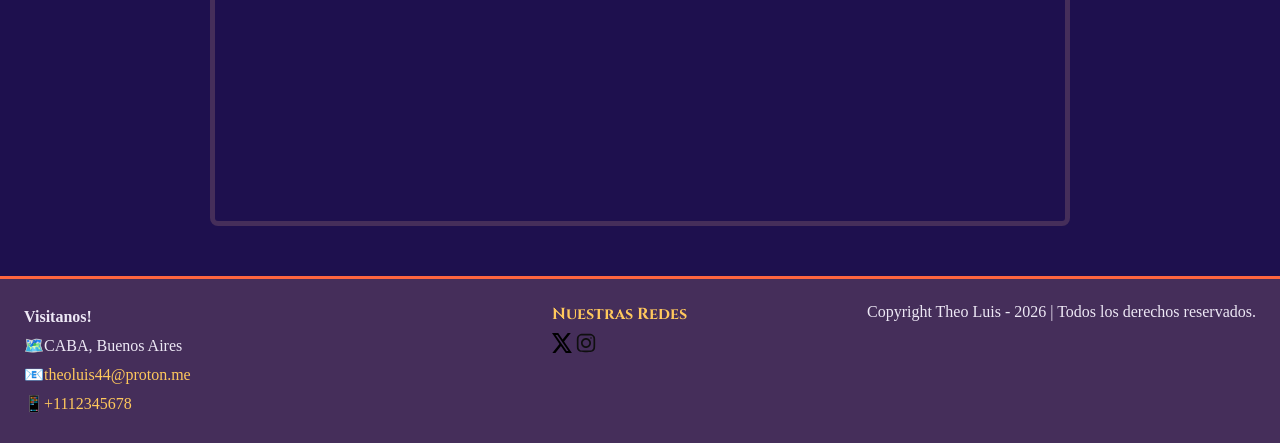
==== commit 744c2ced: "Added a new button to nav section with an anchor in the cart section" ====
--- a/contacto.html
+++ b/contacto.html
@@ -37,6 +37,9 @@
                     </li>
                     <li>
                         <a href="contacto.html" target="_blank" class="botonNav">Contacto</a> 
+                    </li>
+                    <li>
+                        <a href="index.html#sectionComprar" target="_blank" class="botonNav">Compras!</a> 
                     </li>
                 </ul>
             </nav>
